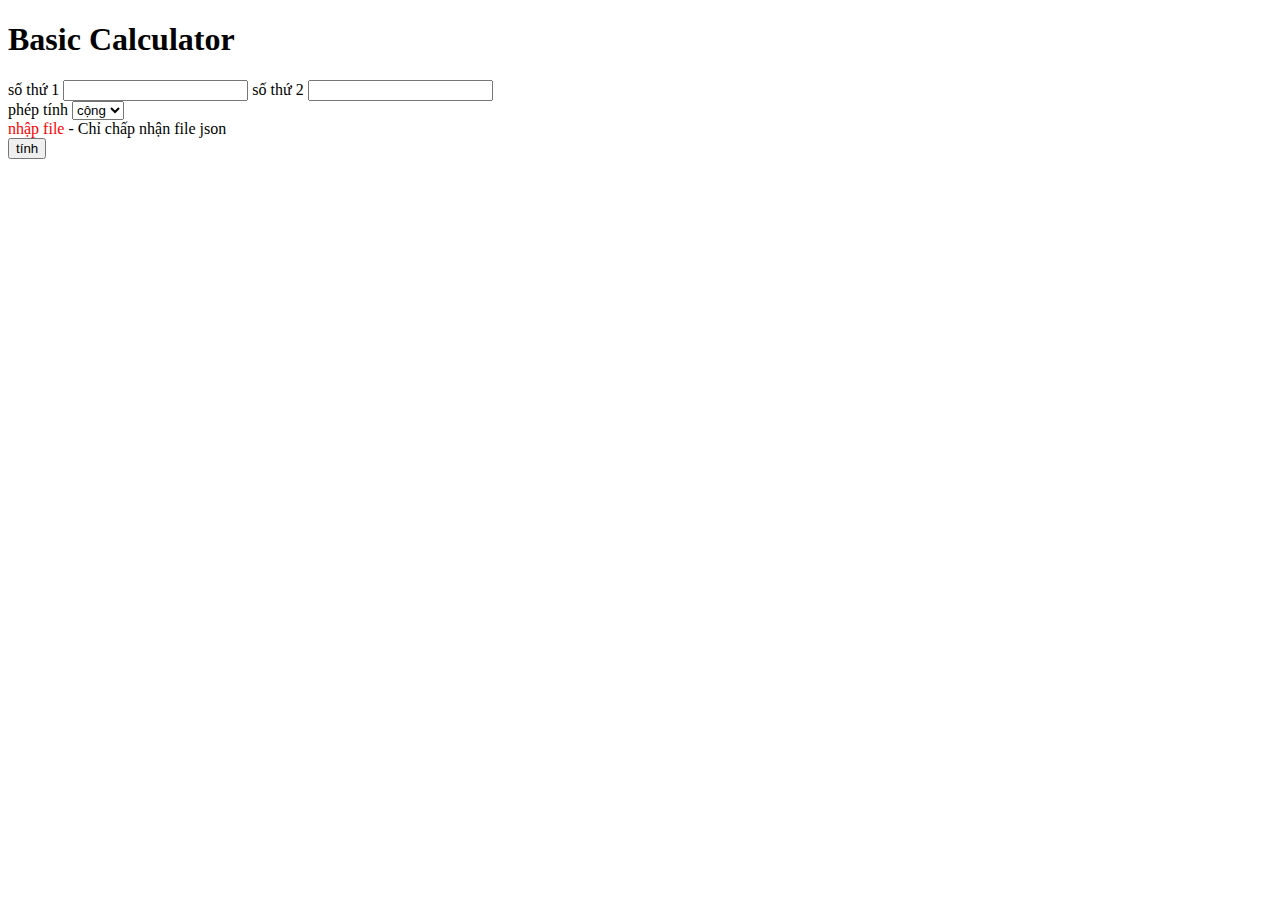
==== index.html @ bab0dca1 "multiplyLargeNumbers with Negative numbers" ====
<!DOCTYPE html>
<html lang="en">

<head>
    <meta charset="UTF-8">
    <meta name="viewport" content="width=device-width, initial-scale=1.0">
    <link rel="stylesheet" href="./style.css" />
    <script src="./index.js" defer> </script>

    <title>BigInt algorithm</title>
</head>

<body id="body">
    <form class="form" onsubmit="matchAction(event)" >
        <h1>Basic Calculator</h1>
        <label for="num1">số thứ 1</label>
        <input type="text" id="num1" pattern="^-?\d+$" required title="nhập chữ số">
        <label for="num2">số thứ 2</label>
        <input type="text" id="num2" pattern="^-?\d+$" required title="nhập chữ số">
        <div class="formaction">
            <div class="selection">
                <label for="math"> phép tính</label>
            <select id="math">
                <option value="summation">cộng</option>
                <option value="Subtraction">trừ</option>
                <option value="multiplication"> nhân</option>
                <option value="division">chia</option>
            </select>
            </div>
            <div class="files">
                <label for="data"><span style="color:red">nhập file</span> - Chỉ chấp nhận file json</label>
                <input style="display: none;" type="file" id="data" accept=".json"/>
            </div>
        </div>
        <button type="submit" id="perform">tính</button>
    </form>
</body>

</html>
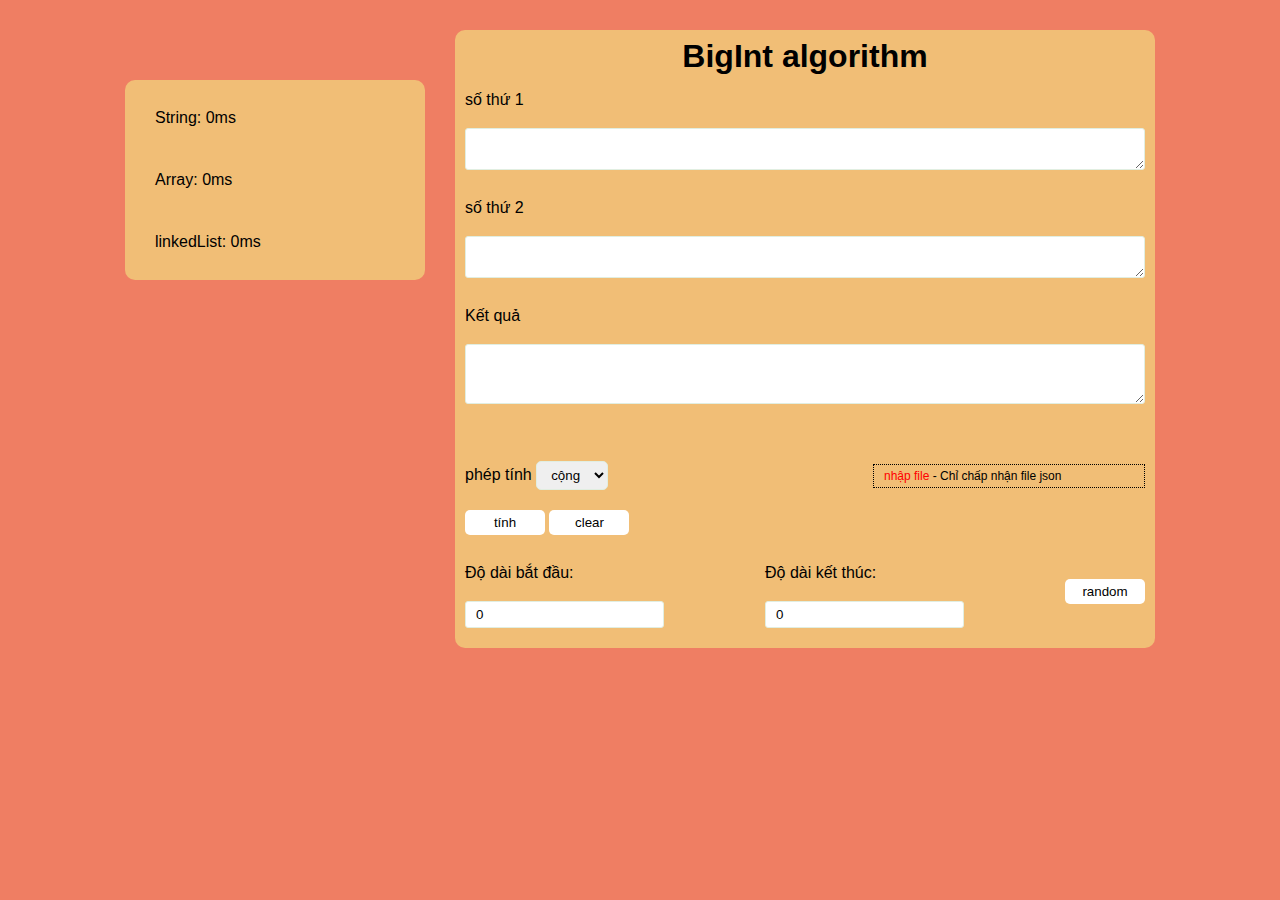
==== commit 4630f617: "bigint sum sub" ====
--- a/index.html
+++ b/index.html
@@ -1,39 +1,96 @@
 <!DOCTYPE html>
 <html lang="en">
+    <head>
+        <meta charset="UTF-8" />
+        <meta name="viewport" content="width=device-width, initial-scale=1.0" />
+        <link rel="stylesheet" href="./asset/css/style.css" />
 
-<head>
-    <meta charset="UTF-8">
-    <meta name="viewport" content="width=device-width, initial-scale=1.0">
-    <link rel="stylesheet" href="./style.css" />
-    <script src="./index.js" defer> </script>
+        <title>BigInt algorithm</title>
+    </head>
 
-    <title>BigInt algorithm</title>
-</head>
+    <body id="body">
+        <div class="container">
+            <div class="compare">
+                <div>String: <span class="compare-string">0ms</span></div>
+                <div>Array: <span>0ms</span></div>
+                <div>linkedList: <span class="compare-linked">0ms</span></div>
+            </div>
 
-<body id="body">
-    <form class="form" onsubmit="matchAction(event)" >
-        <h1>Basic Calculator</h1>
-        <label for="num1">số thứ 1</label>
-        <input type="text" id="num1" pattern="^-?\d+$" required title="nhập chữ số">
-        <label for="num2">số thứ 2</label>
-        <input type="text" id="num2" pattern="^-?\d+$" required title="nhập chữ số">
-        <div class="formaction">
-            <div class="selection">
-                <label for="math"> phép tính</label>
-            <select id="math">
-                <option value="summation">cộng</option>
-                <option value="Subtraction">trừ</option>
-                <option value="multiplication"> nhân</option>
-                <option value="division">chia</option>
-            </select>
-            </div>
-            <div class="files">
-                <label for="data"><span style="color:red">nhập file</span> - Chỉ chấp nhận file json</label>
-                <input style="display: none;" type="file" id="data" accept=".json"/>
-            </div>
+            <form class="form" id="form">
+                <h1>BigInt algorithm</h1>
+                <div class="selection" style="display: none">
+                    <label for="inputType">CTDL</label>
+                    <select id="inputType">
+                        <option value="string">Chuỗi</option>
+                        <option value="array">Mảng</option>
+                        <option value="linkedList">Danh sách liên kết</option>
+                    </select>
+                </div>
+                <label for="num1">số thứ 1</label>
+                <textarea
+                    type="text"
+                    id="num1"
+                    required
+                    title="nhập chữ số"
+                ></textarea>
+                <label for="num2">số thứ 2</label>
+                <textarea
+                    type="text"
+                    id="num2"
+                    required
+                    title="nhập chữ số"
+                ></textarea>
+                <label for="result">Kết quả</label>
+                <textarea type="text" readonly id="result"></textarea>
+                <div style="opacity: 0">
+                    <label for="">Thời gian tính: </label>
+                    <input readonly class="time" value="0 milliseconds" />
+                </div>
+                <div class="formaction">
+                    <div class="selection">
+                        <label for="math"> phép tính</label>
+                        <select id="math">
+                            <option value="summation">cộng</option>
+                            <option value="subtraction">trừ</option>
+                            <option value="multiplication">nhân</option>
+                            <option value="division">chia</option>
+                        </select>
+                    </div>
+                    <div class="files">
+                        <label for="data"
+                            ><span style="color: red">nhập file</span> - Chỉ
+                            chấp nhận file json</label
+                        >
+                        <input
+                            style="display: none"
+                            type="file"
+                            id="data"
+                            accept=".json"
+                        />
+                    </div>
+                </div>
+                <div>
+                    <button type="submit" id="perform">tính</button>
+
+                    <button type="button" id="clear">clear</button>
+                </div>
+                <div class="random-box">
+                    <div>
+                        <label for="">Độ dài bắt đầu: </label>
+                        <input class="random-start" value="0" />
+                    </div>
+                    <div>
+                        <label for="">Độ dài kết thúc: </label>
+                        <input class="random-end" value="0" />
+                    </div>
+                    <div>
+                        <button type="button" id="random">random</button>
+                    </div>
+                </div>
+            </form>
         </div>
-        <button type="submit" id="perform">tính</button>
-    </form>
-</body>
 
+        <script type="module" src="./asset/js/index.js" defer></script>
+        <script type="module" src="./asset/js/linkedList.js" defer></script>
+    </body>
 </html>
--- a/asset/css/style.css
+++ b/asset/css/style.css
@@ -0,0 +1,169 @@
+body {
+    background-color: #ef7e63;
+}
+
+*,
+*:before,
+*:after {
+    box-sizing: border-box;
+}
+* {
+    margin: 0;
+    padding: 0;
+    box-sizing: border-box;
+    font-family: 'Helvetica Neue', Helvetica, Arial;
+}
+img,
+picture,
+svg,
+video {
+    display: block;
+    max-width: 100%;
+}
+input,
+select,
+textarea {
+    outline: none;
+}
+button {
+    cursor: pointer;
+    background-color: transparent;
+    outline: none;
+    border: 0;
+}
+body {
+    font-weight: 400;
+    font-size: 16px;
+    line-height: 1;
+}
+
+.container {
+    display: flex;
+    column-gap: 30px;
+    justify-content: center;
+    margin-top: 30px;
+}
+.compare {
+    width: 300px;
+    height: 200px;
+    background-color: #f1be76;
+    padding: 30px;
+    border-radius: 10px;
+    margin-top: 50px;
+    display: flex;
+    flex-direction: column;
+    justify-content: space-between;
+}
+
+.form {
+    display: flex;
+    width: 700px;
+    flex-grow: 0;
+    flex-shrink: 0;
+    flex-basis: auto;
+    flex-direction: column;
+    /* margin: 0 auto; */
+    padding: 10px;
+    background-color: #f1be76;
+    border-radius: 10px;
+}
+
+h1 {
+    text-align: center;
+}
+
+label {
+    margin: 20px 0;
+}
+
+input,
+textarea {
+    margin-bottom: 10px;
+    padding: 5px 10px;
+    outline: none;
+    border: 1px solid #e1eee1;
+    border-radius: 3px;
+}
+
+.files labelx {
+    cursor: pointer;
+    padding: 10px 5px;
+}
+.selection {
+    padding: 10px 0;
+}
+
+.time {
+    display: inline-block;
+}
+#result {
+    min-height: 60px;
+}
+select {
+    outline: none;
+    padding: 5px 10px;
+    border-radius: 5px;
+    border: 1px solid #e1eee1;
+}
+button {
+    width: 80px;
+    margin: 10px auto;
+    padding: 3px 5px;
+    border-radius: 5px;
+    cursor: pointer;
+    background-color: white;
+    padding: 5px 10px;
+    border-radius: 5px;
+    cursor: pointer;
+}
+.formaction {
+    display: flex;
+    flex-direction: row;
+    justify-content: space-between;
+    align-items: center;
+}
+.files {
+    width: 40%;
+    border: 1px dotted black;
+    padding: 5px 10px;
+    font-size: 12px;
+}
+.files input {
+    width: 100%;
+}
+.files label {
+}
+body {
+    position: relative;
+}
+.modal {
+    position: absolute;
+    top: 50%;
+    left: 31%;
+    width: 500px;
+    background-color: white;
+    padding: 20px;
+    border: 1px solid #ddd;
+    word-wrap: break-word;
+    text-align: center;
+    transition: all linear 1s;
+}
+.modal span {
+    font-size: 30px;
+    font-weight: 600;
+}
+.modal p {
+    text-align: left;
+}
+.modal button {
+    text-align: center;
+}
+.random-box {
+    display: flex;
+    align-items: center;
+}
+
+.random-box label {
+    display: inline-block;
+    width: 150px;
+}
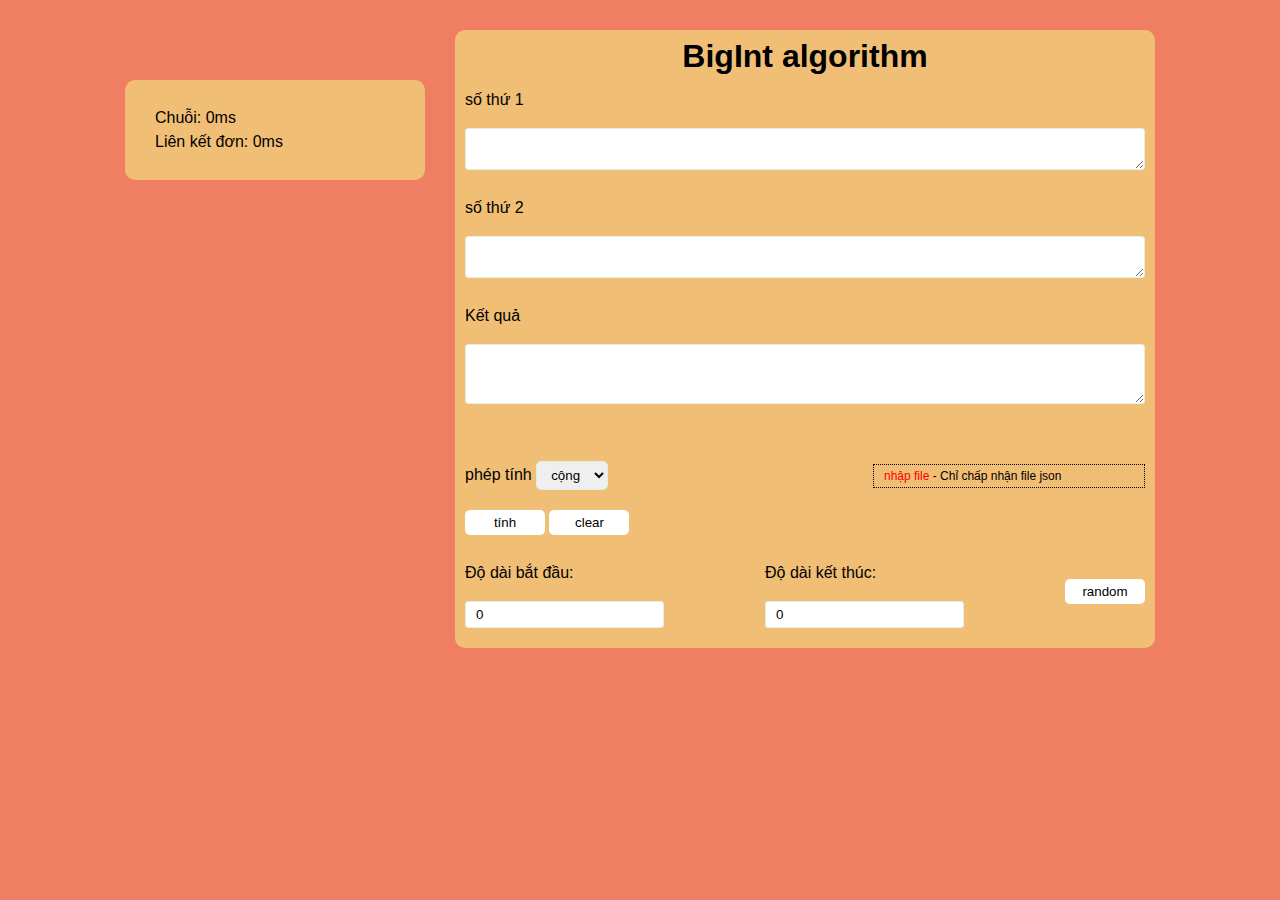
==== commit acb53fe8: "resolve conflict" ====
--- a/index.html
+++ b/index.html
@@ -11,9 +11,12 @@
     <body id="body">
         <div class="container">
             <div class="compare">
-                <div>String: <span class="compare-string">0ms</span></div>
-                <div>Array: <span>0ms</span></div>
-                <div>linkedList: <span class="compare-linked">0ms</span></div>
+                <div>Chuỗi: <span class="compare-string">0ms</span></div>
+                <div>Liên kết đơn: <span class="compare-linked">0ms</span></div>
+                <div style="display: none">Mảng: <span>0ms</span></div>
+                <div style="display: none">
+                    Liên kết đôi: <span class="compare-doulinked">0ms</span>
+                </div>
             </div>
 
             <form class="form" id="form">
--- a/asset/css/style.css
+++ b/asset/css/style.css
@@ -45,7 +45,7 @@
 }
 .compare {
     width: 300px;
-    height: 200px;
+    height: 100px;
     background-color: #f1be76;
     padding: 30px;
     border-radius: 10px;
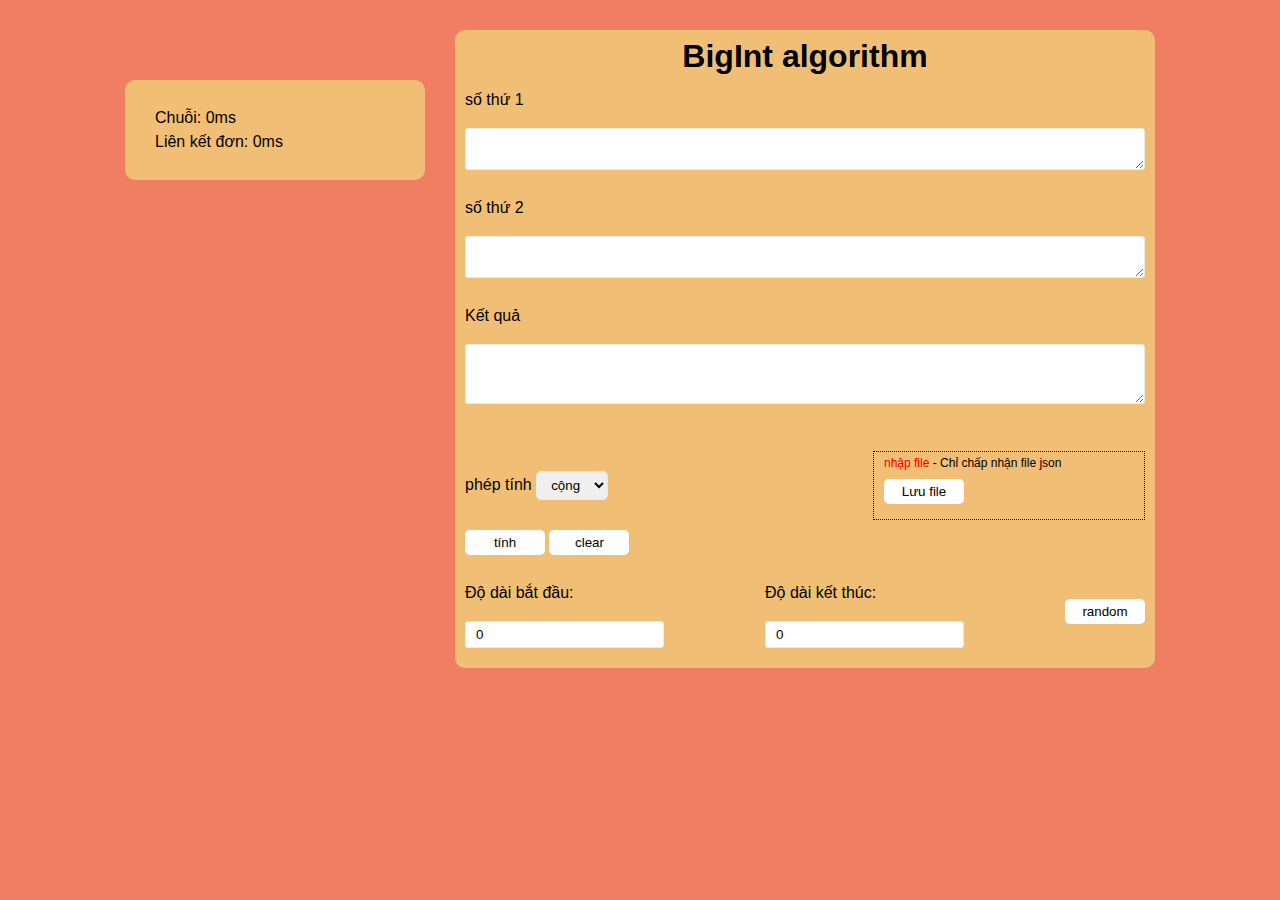
==== commit 76b3b226: "bigint save file" ====
--- a/index.html
+++ b/index.html
@@ -70,6 +70,7 @@
                             id="data"
                             accept=".json"
                         />
+                        <button type="button" id="savefile">Lưu file</button>
                     </div>
                 </div>
                 <div>
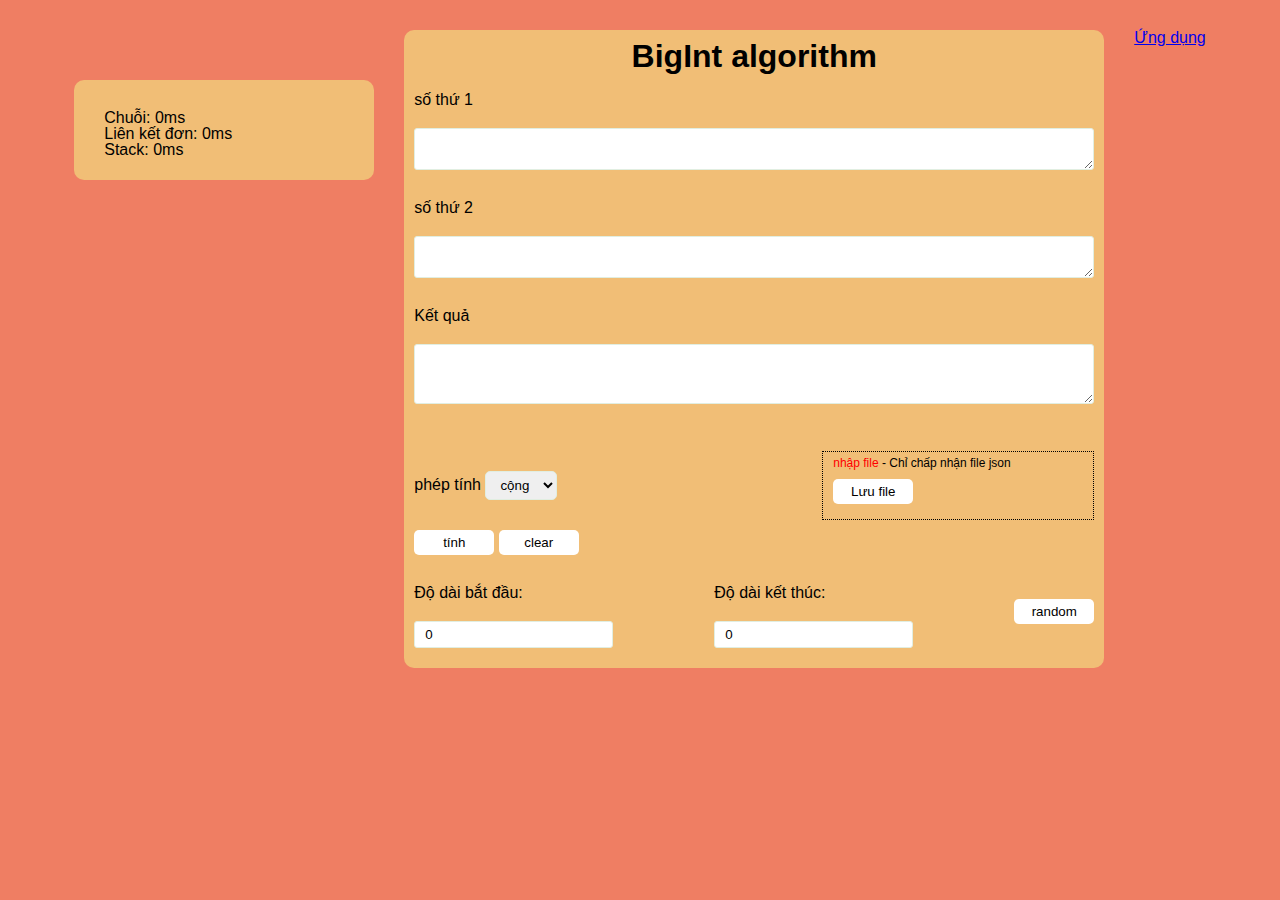
==== commit 6a24c82f: "style, total and everage salary" ====
--- a/index.html
+++ b/index.html
@@ -13,7 +13,7 @@
             <div class="compare">
                 <div>Chuỗi: <span class="compare-string">0ms</span></div>
                 <div>Liên kết đơn: <span class="compare-linked">0ms</span></div>
-                <div style="display: none">Mảng: <span>0ms</span></div>
+                <div>Stack: <span class="compare-stack">0ms</span></div>
                 <div style="display: none">
                     Liên kết đôi: <span class="compare-doulinked">0ms</span>
                 </div>
@@ -92,6 +92,7 @@
                     </div>
                 </div>
             </form>
+            <a href="./salaryCaculate.html">Ứng dụng</a>
         </div>
 
         <script type="module" src="./asset/js/index.js" defer></script>
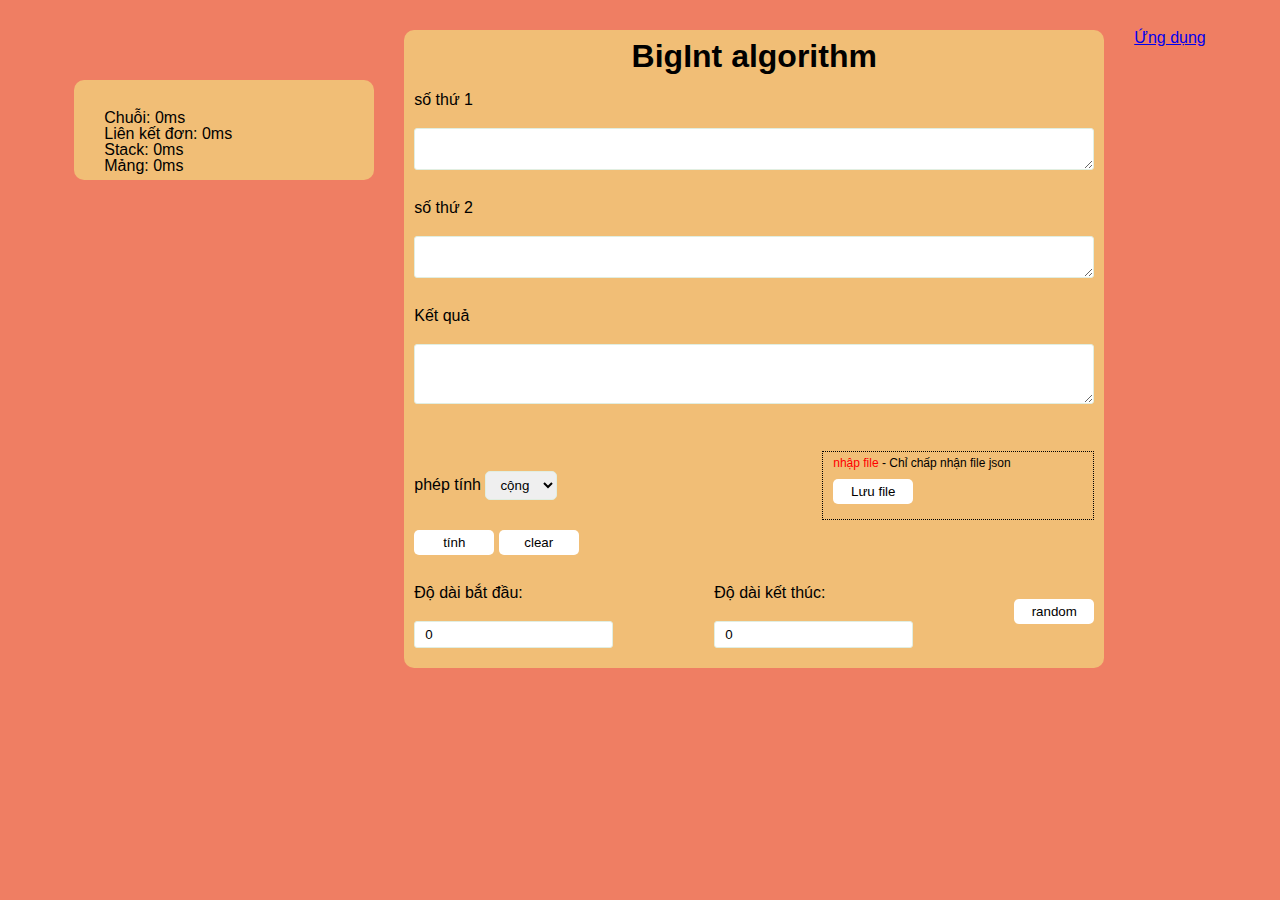
==== commit 378c0955: "update" ====
--- a/index.html
+++ b/index.html
@@ -17,6 +17,7 @@
                 <div style="display: none">
                     Liên kết đôi: <span class="compare-doulinked">0ms</span>
                 </div>
+                <div>Mảng: <span class="compare-array">0ms</span></div>
             </div>
 
             <form class="form" id="form">
